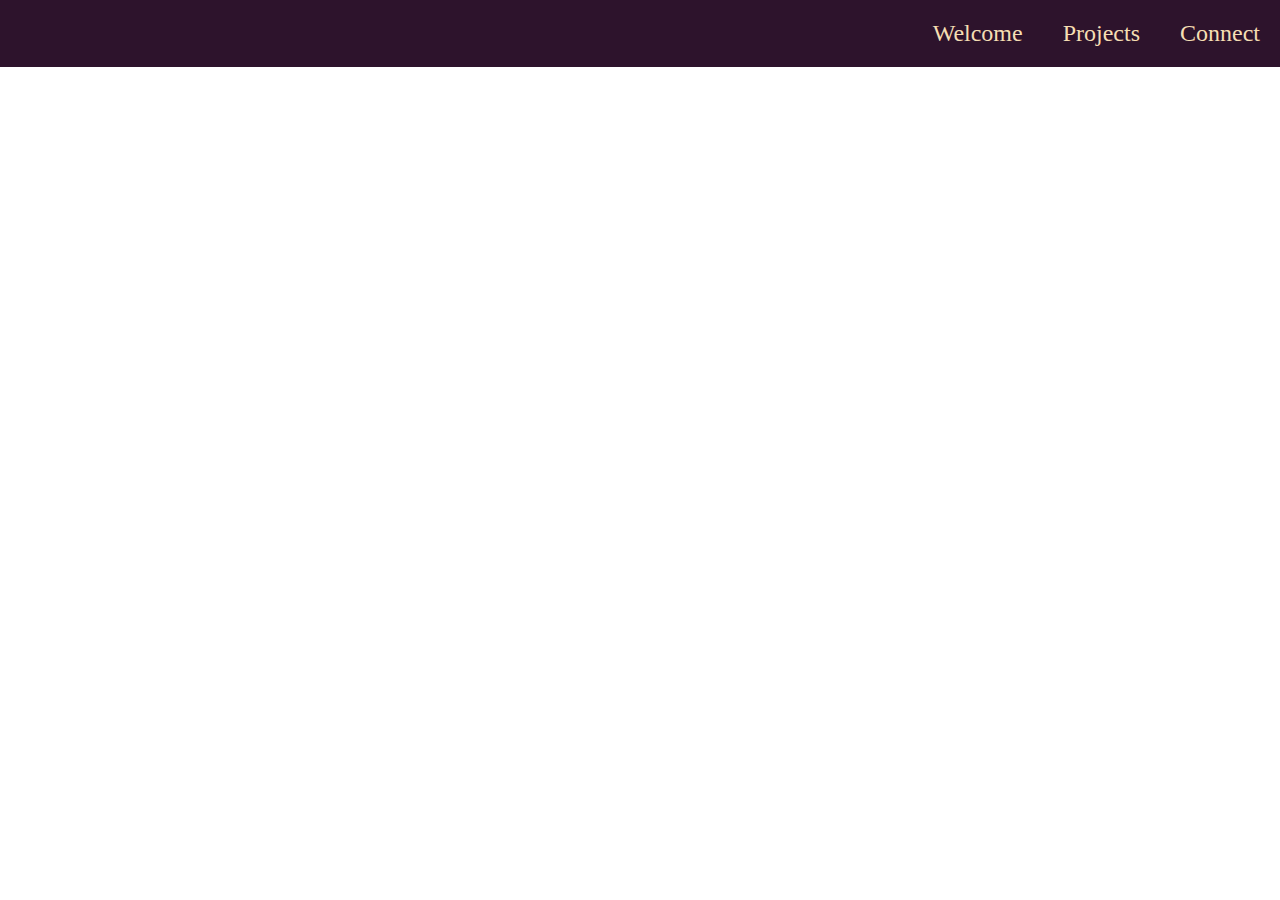
==== personal-portfolio-page/index.html @ 1f788d08 "fix navbar" ====
<!DOCTYPE html>
<html lang="en">
<head>
	<meta charset="UTF-8">
	<meta name="viewport" content="width=device-width, initial-scale=1.0">
	<title>Portfolio Page</title>
	<link href="styles.css" rel="stylesheet" type="text/css" />
	<script src="https://cdn.freecodecamp.org/testable-projects-fcc/v1/bundle.js"></script>
</head>
<body>
		<nav id="navbar">
			<a href="#welcome-section" class="nav-links">Welcome</a>
			<a href="#projects" class="nav-links">Projects</a>
			<a href="#connect" class="nav-links">Connect</a>
		</nav>

	<section id="welcome-section">
		<h1>Whoa! Portfolio Template!</h1>
	</section>

	<section id="projects">
		<div class="projects-grid">
			<a href="https://codepen.io/maschau/pen/VwKZqbm" target="_blank" class="project-title">
				<h2 >Project Title</h2>
				<img class="project-img">
			</a>
		</div>
	</section>

	<section id="connect">
		<a id="profile-link" target="_blank" href="github.com/MaschaU">
			<img src="">
		</a>
	</section>
	
</body>
</html>
---- personal-portfolio-page/styles.css ----
* {
	margin: 0;
	padding: 0;
}


.nav-links {
	color: wheat;
	text-decoration: none;
	font-size: 1.5rem;
	padding: 20px;
	cursor: pointer;
}

.nav-links:hover {
	text-decoration: underline;
}

#navbar {
	background-color: #2d132c;
	display: flex;
	justify-content: flex-end;
	width: 100%;
	position: fixed;
	top: 0;
	right: 0;
}
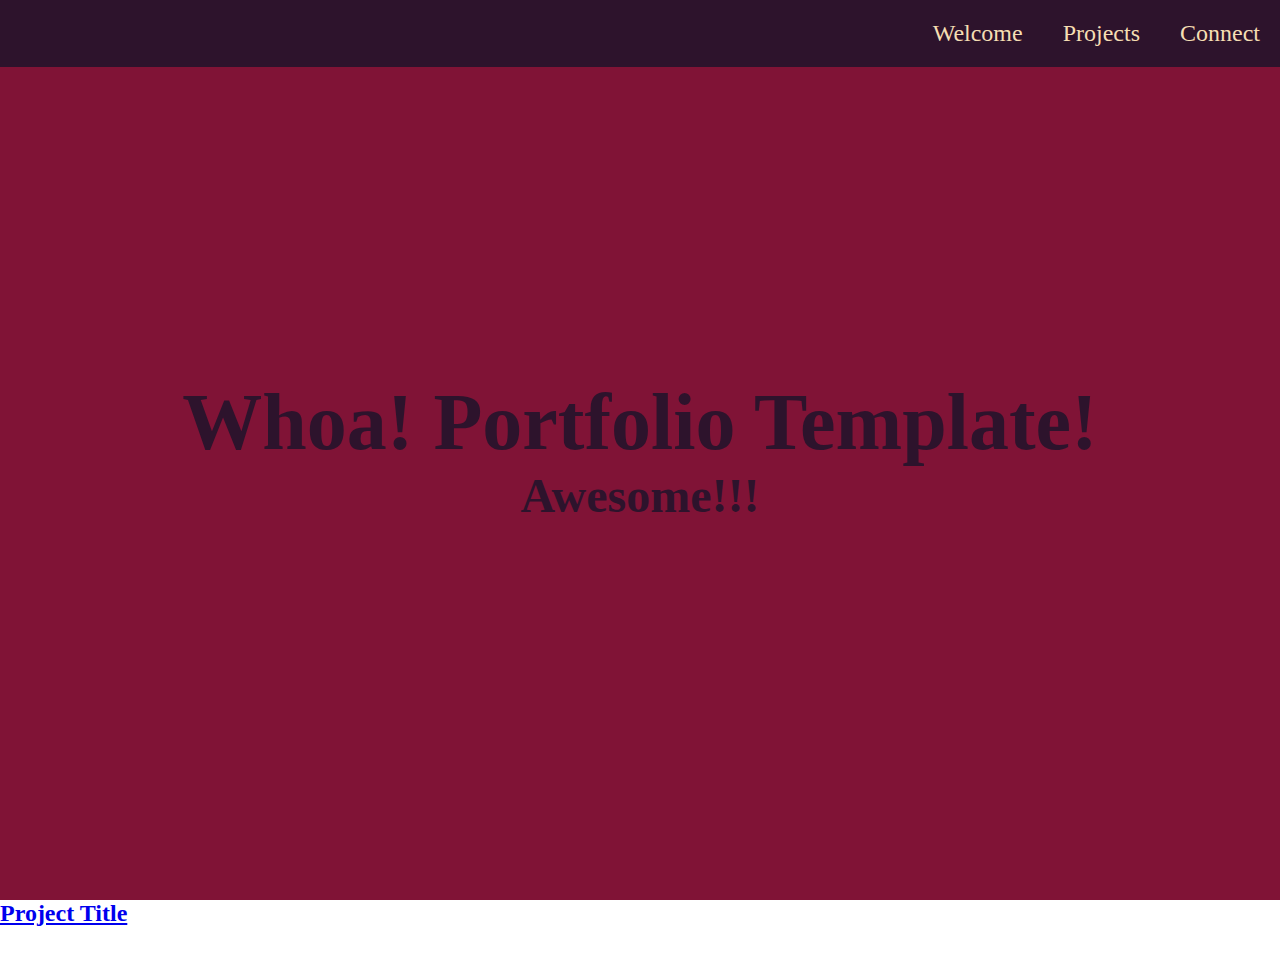
==== commit 1f5b5deb: "add some styling to welcome section" ====
--- a/personal-portfolio-page/index.html
+++ b/personal-portfolio-page/index.html
@@ -15,7 +15,8 @@
 		</nav>
 
 	<section id="welcome-section">
-		<h1>Whoa! Portfolio Template!</h1>
+		<h1 id="welcome-h1">Whoa! Portfolio Template!</h1>
+		<h2 id="welcome-h2">Awesome!!!</h2>
 	</section>
 
 	<section id="projects">
--- a/personal-portfolio-page/styles.css
+++ b/personal-portfolio-page/styles.css
@@ -24,4 +24,25 @@
 	position: fixed;
 	top: 0;
 	right: 0;
+}
+
+#welcome-section {
+	background-color: #801336;
+	height: 100vh;
+	width: 100%;
+	display: flex;
+	flex-direction: column;
+	justify-content: center;
+  align-items: center;
+
+}
+
+#welcome-h1 {
+	font-size: 5rem;
+	color: #2d132c;
+}
+
+#welcome-h2 {
+	font-size: 3rem;
+	color: #2d132c;
 }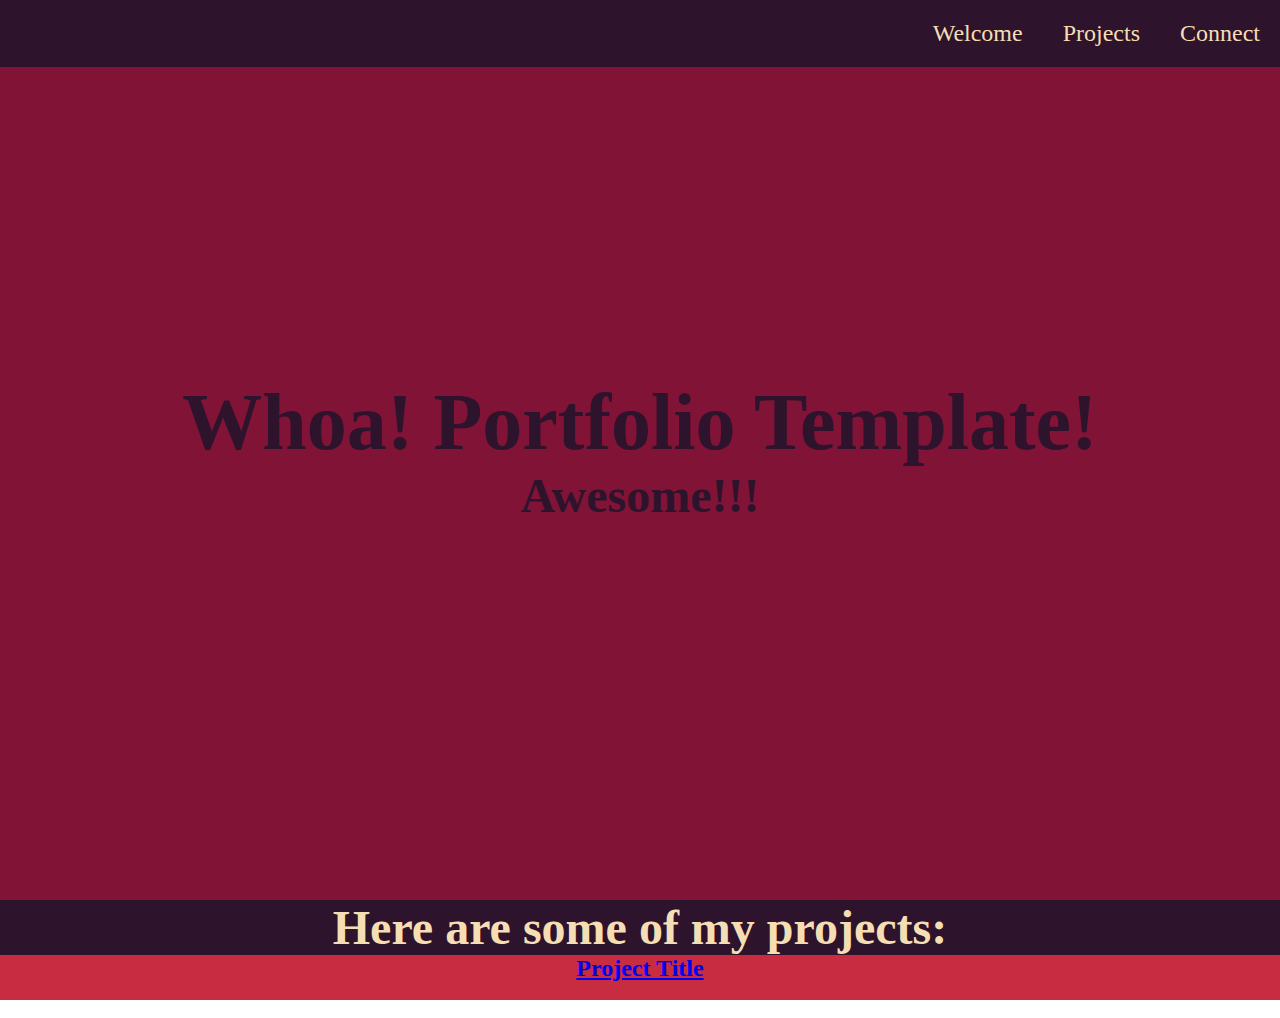
==== commit ef43ab70: "add projects grid" ====
--- a/personal-portfolio-page/index.html
+++ b/personal-portfolio-page/index.html
@@ -20,6 +20,9 @@
 	</section>
 
 	<section id="projects">
+		<div id="projects-headline">
+			<h1>Here are some of my projects:</h1>
+		</div>
 		<div class="projects-grid">
 			<a href="https://codepen.io/maschau/pen/VwKZqbm" target="_blank" class="project-title">
 				<h2 >Project Title</h2>
--- a/personal-portfolio-page/styles.css
+++ b/personal-portfolio-page/styles.css
@@ -45,4 +45,22 @@
 #welcome-h2 {
 	font-size: 3rem;
 	color: #2d132c;
+}
+
+#projects-headline {
+	background-color: #2d132c;
+	text-align: center;
+}
+
+h1 {
+	color: wheat;
+	font-size: 3rem;
+}
+
+.projects-grid {
+	display: flex;
+	flex-wrap: nowrap;
+	justify-content: center;
+	align-items: center;
+	background-color:#C72C41;
 }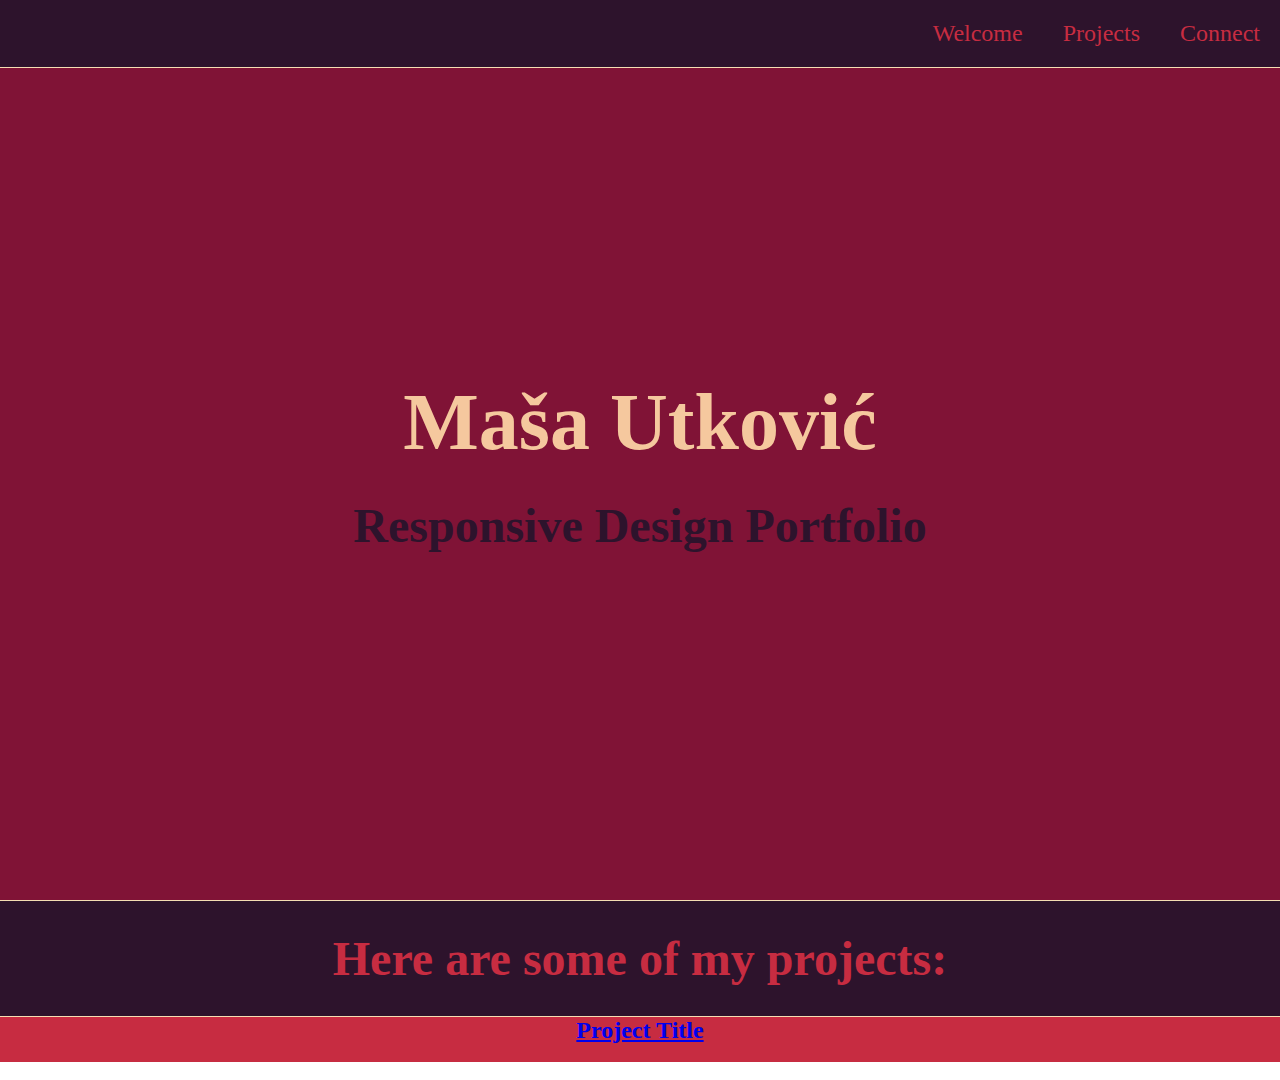
==== commit cd343bdc: "fix colors, add borders" ====
--- a/personal-portfolio-page/index.html
+++ b/personal-portfolio-page/index.html
@@ -15,8 +15,8 @@
 		</nav>
 
 	<section id="welcome-section">
-		<h1 id="welcome-h1">Whoa! Portfolio Template!</h1>
-		<h2 id="welcome-h2">Awesome!!!</h2>
+		<h1 id="welcome-h1">Maša Utković</h1>
+		<h2 id="welcome-h2">Responsive Design Portfolio</h2>
 	</section>
 
 	<section id="projects">
--- a/personal-portfolio-page/styles.css
+++ b/personal-portfolio-page/styles.css
@@ -5,7 +5,7 @@
 
 
 .nav-links {
-	color: wheat;
+	color: #C72C41;
 	text-decoration: none;
 	font-size: 1.5rem;
 	padding: 20px;
@@ -24,6 +24,10 @@
 	position: fixed;
 	top: 0;
 	right: 0;
+	border: 1px solid wheat;
+	border-left: transparent;
+	border-right: transparent;
+	border-top: transparent;
 }
 
 #welcome-section {
@@ -39,7 +43,7 @@
 
 #welcome-h1 {
 	font-size: 5rem;
-	color: #2d132c;
+	color: rgb(245, 200, 158);
 }
 
 #welcome-h2 {
@@ -50,11 +54,15 @@
 #projects-headline {
 	background-color: #2d132c;
 	text-align: center;
+	border: 1px solid wheat;
+	border-left: transparent;
+	border-right: transparent;
 }
 
 h1 {
-	color: wheat;
+	color: #C72C41;
 	font-size: 3rem;
+	padding: 30px;
 }
 
 .projects-grid {
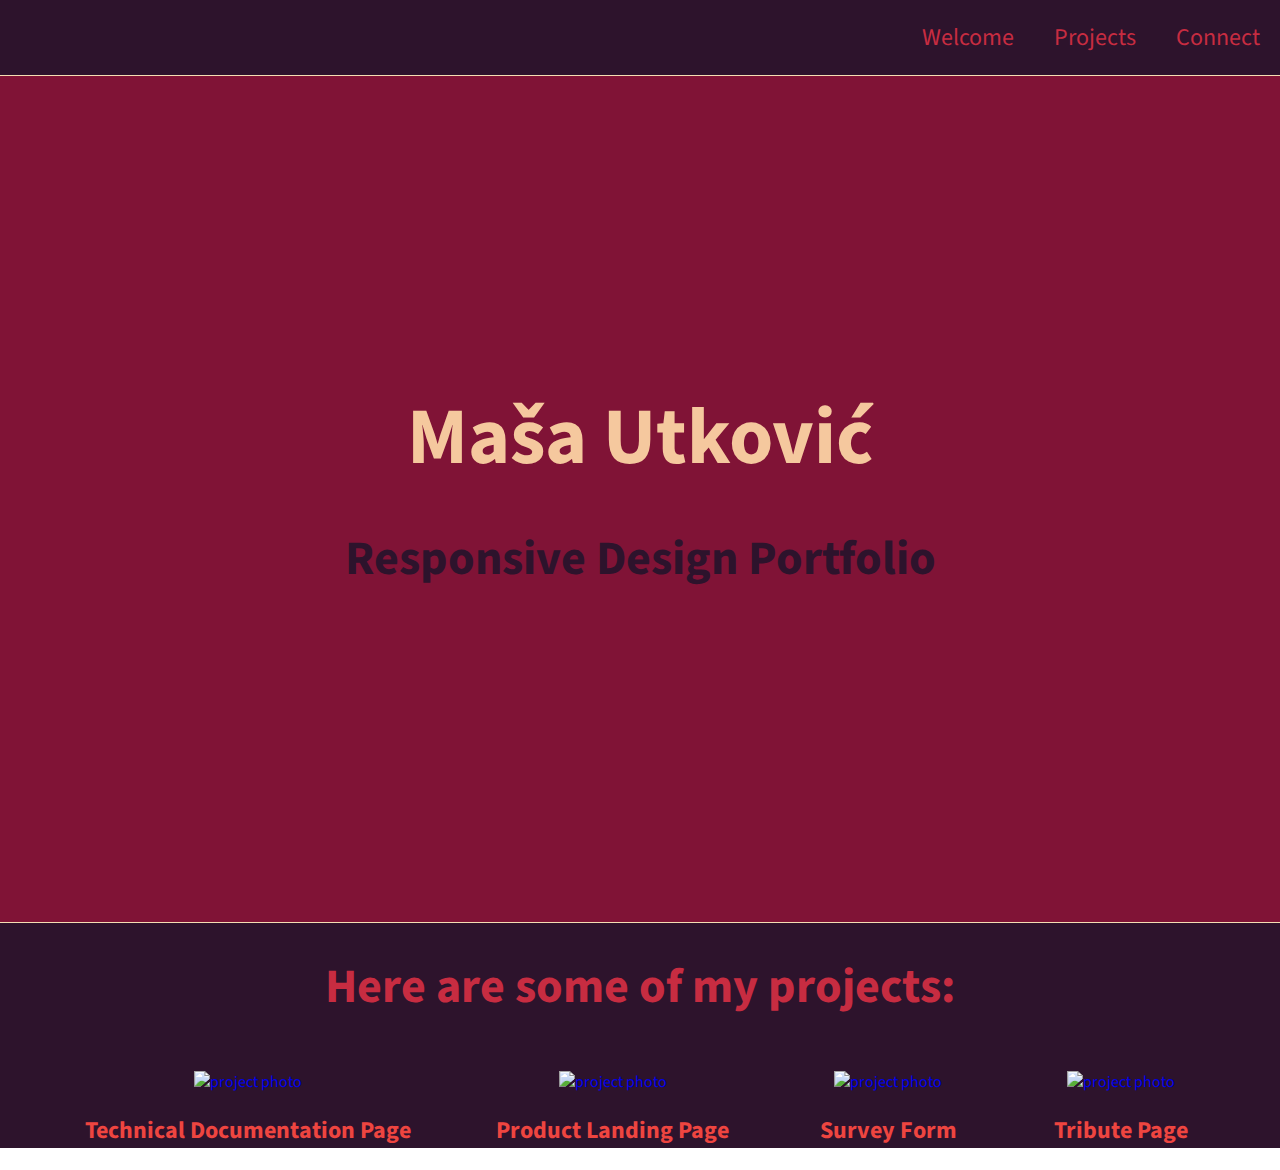
==== commit 305312dd: "add images and links, style the grid" ====
--- a/personal-portfolio-page/index.html
+++ b/personal-portfolio-page/index.html
@@ -5,6 +5,8 @@
 	<meta name="viewport" content="width=device-width, initial-scale=1.0">
 	<title>Portfolio Page</title>
 	<link href="styles.css" rel="stylesheet" type="text/css" />
+	<link rel="preconnect" href="https://fonts.gstatic.com">
+	<link href="https://fonts.googleapis.com/css2?family=Source+Sans+Pro:wght@200&display=swap" rel="stylesheet">nk href="https://fonts.googleapis.com/css2?family=Open+Sans:wght@300&display=swap" rel="stylesheet">
 	<script src="https://cdn.freecodecamp.org/testable-projects-fcc/v1/bundle.js"></script>
 </head>
 <body>
@@ -24,9 +26,21 @@
 			<h1>Here are some of my projects:</h1>
 		</div>
 		<div class="projects-grid">
+			<a href="https://codepen.io/maschau/full/VwKwGzj" target="_blank" class="project-title">
+				<img class="project-img" src="https://i.imgur.com/5FGYqlG.png" alt="project photo">
+				<h2 >Technical Documentation Page</h2>
+			</a>
+			<a href="https://codepen.io/maschau/pen/vYXYGxr" target="_blank" class="project-title">
+				<img class="project-img" src="https://i.imgur.com/idLQECl.png" alt="project photo">
+				<h2 >Product Landing Page</h2>
+			</a>
 			<a href="https://codepen.io/maschau/pen/VwKZqbm" target="_blank" class="project-title">
-				<h2 >Project Title</h2>
-				<img class="project-img">
+				<img class="project-img" src="https://i.imgur.com/HmNG7BV.png" alt="project photo">
+				<h2 >Survey Form</h2>
+			</a>
+			<a href="https://codepen.io/maschau/pen/QWKLrPR" target="_blank" class="project-title">
+				<img class="project-img" src="https://i.imgur.com/OYoiOOu.png" alt="project photo">
+				<h2 >Tribute Page</h2>
 			</a>
 		</div>
 	</section>
--- a/personal-portfolio-page/styles.css
+++ b/personal-portfolio-page/styles.css
@@ -1,6 +1,7 @@
 * {
 	margin: 0;
 	padding: 0;
+	font-family: 'Source Sans Pro', sans-serif;
 }
 
 
@@ -57,6 +58,7 @@
 	border: 1px solid wheat;
 	border-left: transparent;
 	border-right: transparent;
+	border-bottom: transparent;
 }
 
 h1 {
@@ -68,7 +70,21 @@
 .projects-grid {
 	display: flex;
 	flex-wrap: nowrap;
-	justify-content: center;
-	align-items: center;
-	background-color:#C72C41;
+	justify-content: space-evenly;
+	background-color:#2d132c;
+}
+
+.project-img {
+	width: 350px;
+	height: 200px;
+	padding: 20px;
+}
+
+.project-title {
+	text-decoration: none;
+	text-align: center;
+}
+
+h2 {
+	color: #ee4540;
 }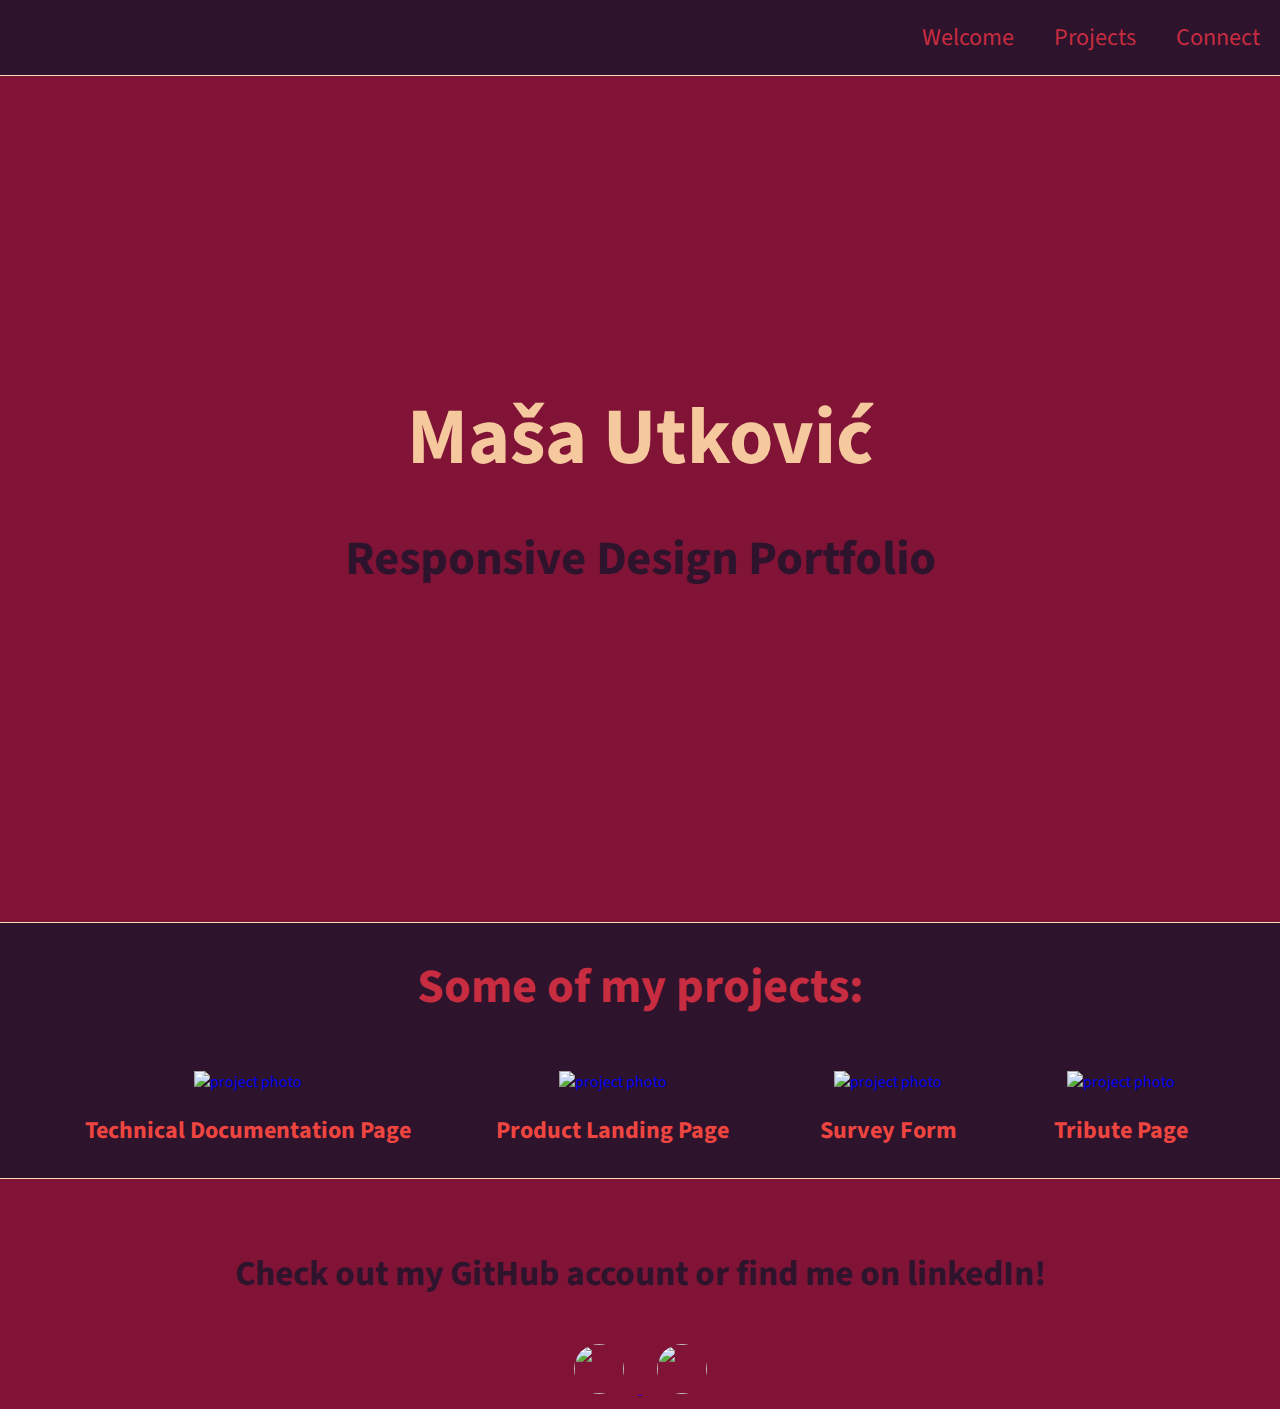
==== commit e2c74d1f: "finish contact section" ====
--- a/personal-portfolio-page/index.html
+++ b/personal-portfolio-page/index.html
@@ -23,7 +23,7 @@
 
 	<section id="projects">
 		<div id="projects-headline">
-			<h1>Here are some of my projects:</h1>
+			<h1>Some of my projects:</h1>
 		</div>
 		<div class="projects-grid">
 			<a href="https://codepen.io/maschau/full/VwKwGzj" target="_blank" class="project-title">
@@ -46,8 +46,12 @@
 	</section>
 
 	<section id="connect">
-		<a id="profile-link" target="_blank" href="github.com/MaschaU">
-			<img src="">
+		<h1 id="connect-h1">Check out my GitHub account or find me on linkedIn!</h1>
+		<a id="profile-link" target="_blank" href="https://github.com/MaschaU">
+			<img class="logo" src="https://i.imgur.com/Op7XMOs.jpg" height="50px" width="50px">
+		</a>
+		<a id="profile-link" target="_blank" href="https://www.linkedin.com/in/masa-utkovic/">
+			<img class="logo" src="https://i.imgur.com/XGFExsA.png" height="50px" width="50px">
 		</a>
 	</section>
 	
--- a/personal-portfolio-page/styles.css
+++ b/personal-portfolio-page/styles.css
@@ -72,6 +72,11 @@
 	flex-wrap: nowrap;
 	justify-content: space-evenly;
 	background-color:#2d132c;
+	padding-bottom: 30px;
+	border: 1px solid wheat;
+	border-top: transparent;
+	border-left: transparent;
+	border-right: transparent;
 }
 
 .project-img {
@@ -87,4 +92,21 @@
 
 h2 {
 	color: #ee4540;
-}+}
+
+#connect {
+	background-color: #801336;
+	width: 100%;
+	text-align: center;
+}
+
+#connect-h1 {
+	font-size: 2.2rem;
+	padding-top: 70px;
+	color: #2d132c;
+}
+
+.logo {
+	border-radius: 50%;
+	padding: 15px;
+}
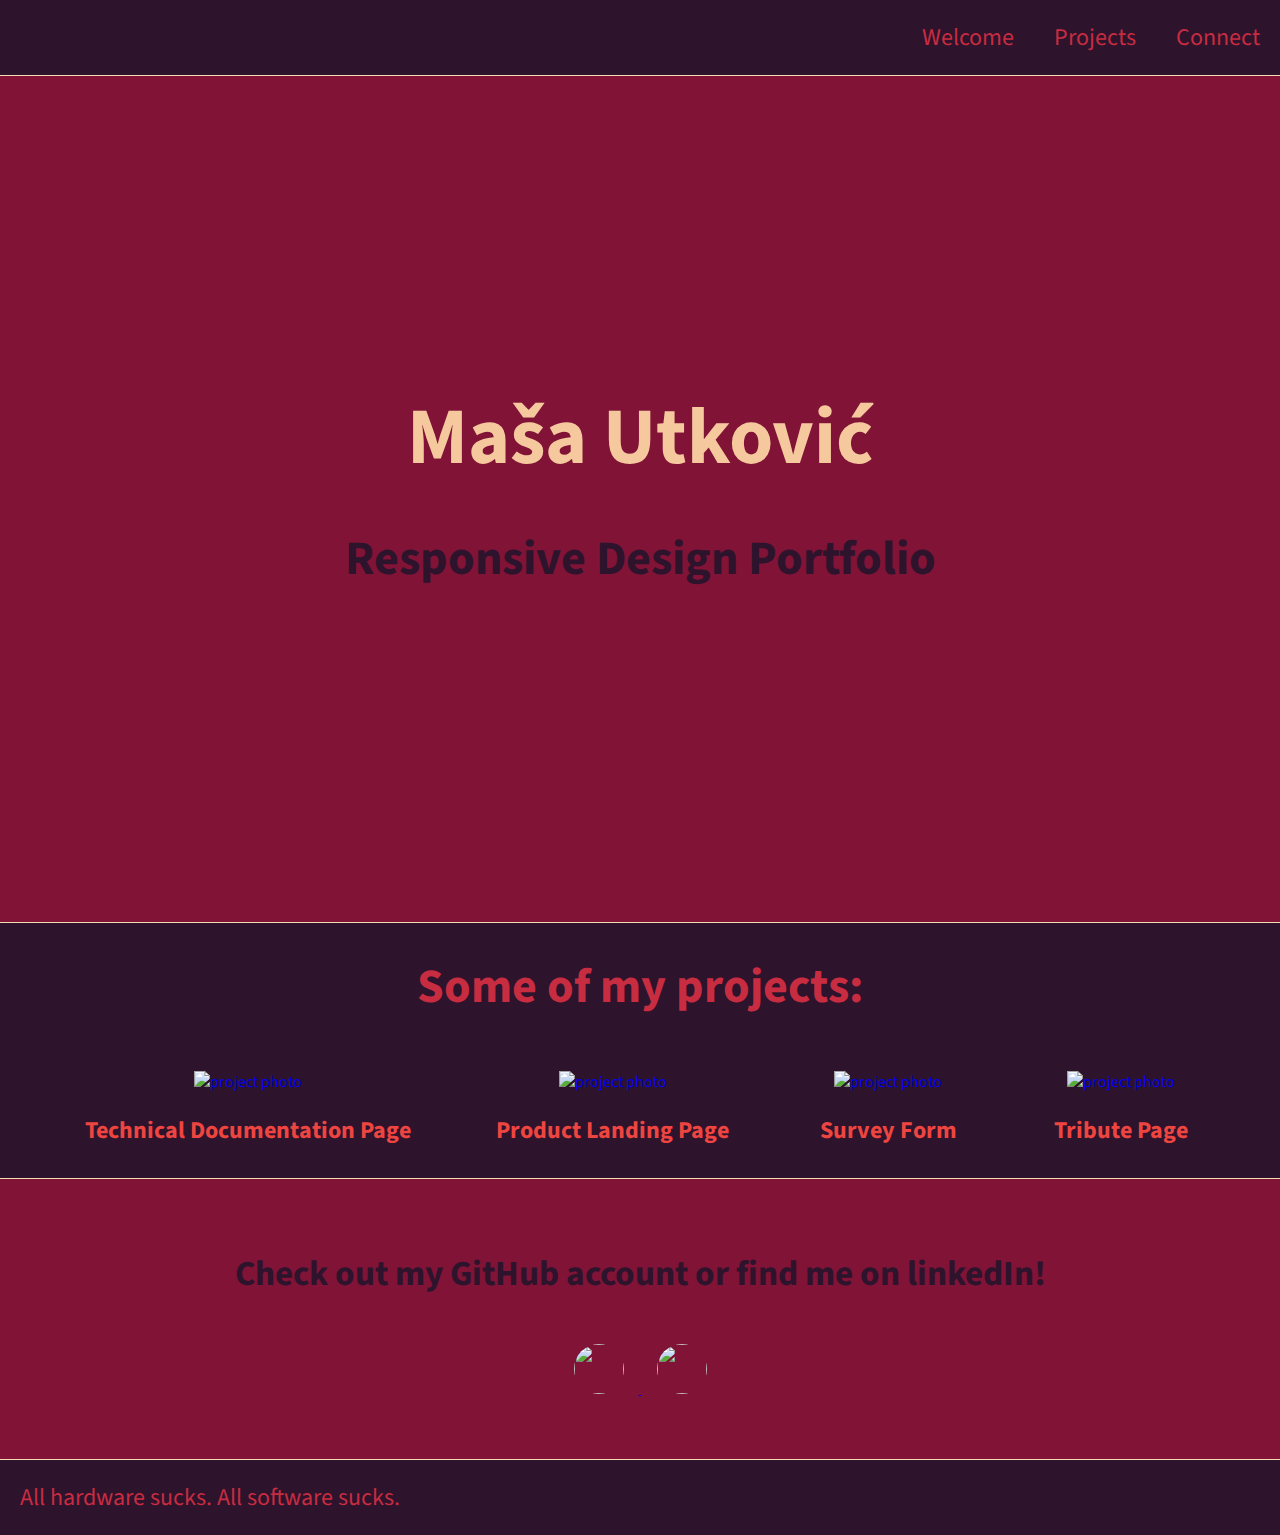
==== commit 8a4c599f: "add footer" ====
--- a/personal-portfolio-page/index.html
+++ b/personal-portfolio-page/index.html
@@ -54,6 +54,10 @@
 			<img class="logo" src="https://i.imgur.com/XGFExsA.png" height="50px" width="50px">
 		</a>
 	</section>
+
+	<footer>
+		<p>All hardware sucks. All software sucks.</p>
+	</footer>
 	
 </body>
 </html>--- a/personal-portfolio-page/styles.css
+++ b/personal-portfolio-page/styles.css
@@ -5,7 +5,7 @@
 }
 
 
-.nav-links {
+.nav-links, p {
 	color: #C72C41;
 	text-decoration: none;
 	font-size: 1.5rem;
@@ -98,6 +98,7 @@
 	background-color: #801336;
 	width: 100%;
 	text-align: center;
+	padding-bottom: 50px;
 }
 
 #connect-h1 {
@@ -110,3 +111,11 @@
 	border-radius: 50%;
 	padding: 15px;
 }
+
+footer {
+	background-color: #2d132c;
+	border: 1px solid wheat;
+	border-bottom: transparent;
+	border-left: transparent;
+	border-right: transparent;
+}
